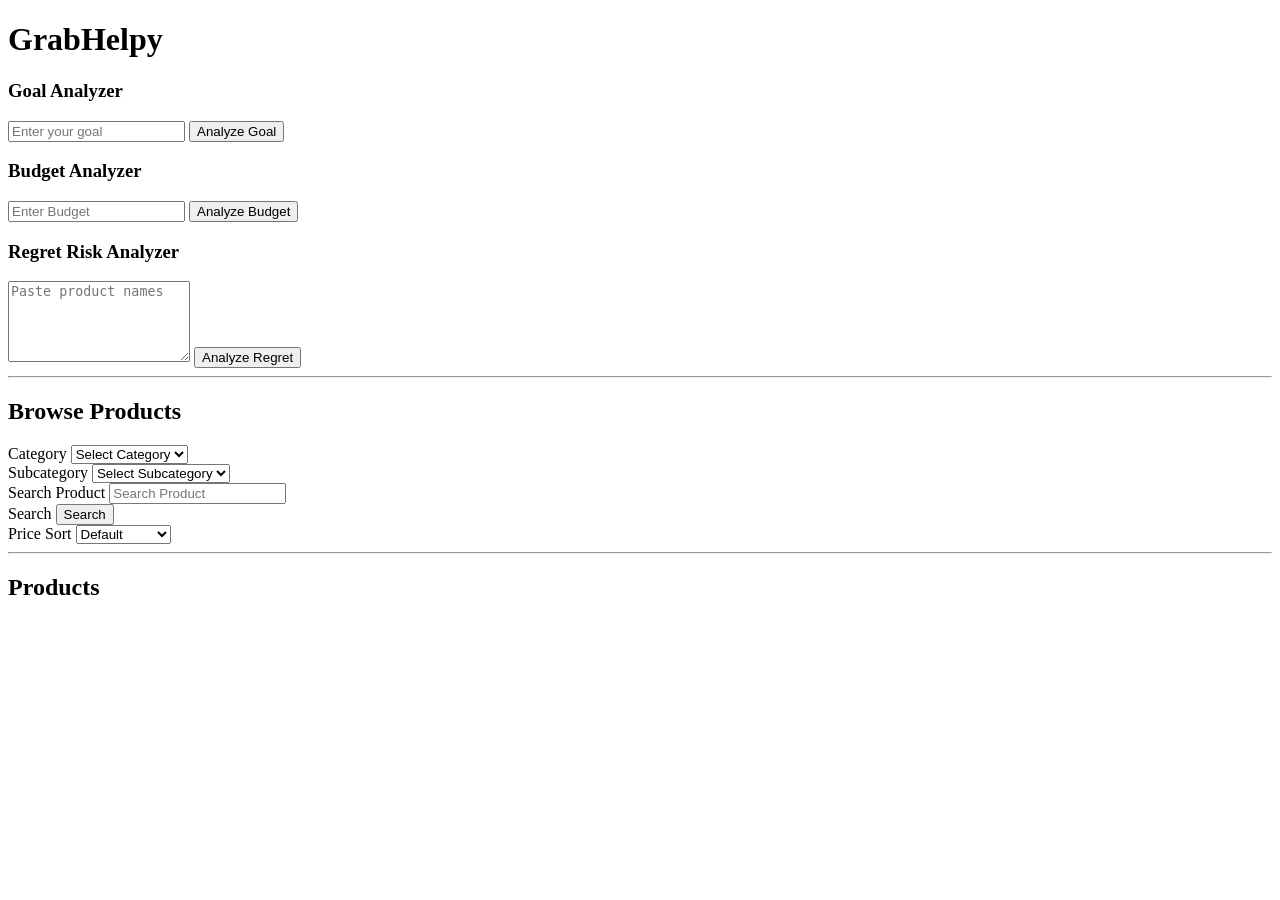
==== index.html @ 399f7e45 "Add files via upload" ====
<!DOCTYPE html>
<html lang="en">
<head>

<meta charset="UTF-8">

<meta name="viewport"
content="width=device-width, initial-scale=1.0">

<title>GrabHelpy</title>

<link rel="stylesheet"
href="css/style.css">

</head>

<body>

<h1>GrabHelpy</h1>

<div class="analyzers">

<div class="box">

<h3>Goal Analyzer</h3>

<input
type="text"
id="goalInput"
placeholder="Enter your goal">

<button onclick="analyzeGoal()">
Analyze Goal
</button>

</div>

<div class="box">

<h3>Budget Analyzer</h3>

<input
type="number"
id="budgetInput"
placeholder="Enter Budget">

<button onclick="analyzeBudget()">
Analyze Budget
</button>

</div>

<div class="box">

<h3>Regret Risk Analyzer</h3>

<textarea
id="regretInput"
rows="5"
placeholder="Paste product names">
</textarea>

<button onclick="analyzeRegret()">
Analyze Regret
</button>

</div>

</div>

<hr>

<h2>Browse Products</h2>

<div class="filters">

<div>

<label>Category</label>

<select id="categoryDropdown">

<option value="">
Select Category
</option>

</select>

</div>

<div>

<label>Subcategory</label>

<select id="subcategoryDropdown">

<option value="">
Select Subcategory
</option>

</select>

</div>

<div>

<label>Search Product</label>

<input
type="text"
id="productSearch"
placeholder="Search Product">

</div>

<div>

<label>Search</label>

<button onclick="searchProduct()">
Search
</button>

</div>

<div>

<label>Price Sort</label>

<select id="priceSort">

<option value="">
Default
</option>

<option value="low">
Low → High
</option>

<option value="high">
High → Low
</option>

</select>

</div>

</div>

<div id="analysisResult">
</div>

<hr>

<h2>Products</h2>

<div
id="productsGrid"
class="products-grid">
</div>

<script src="js/app.js"></script>

</body>
</html>
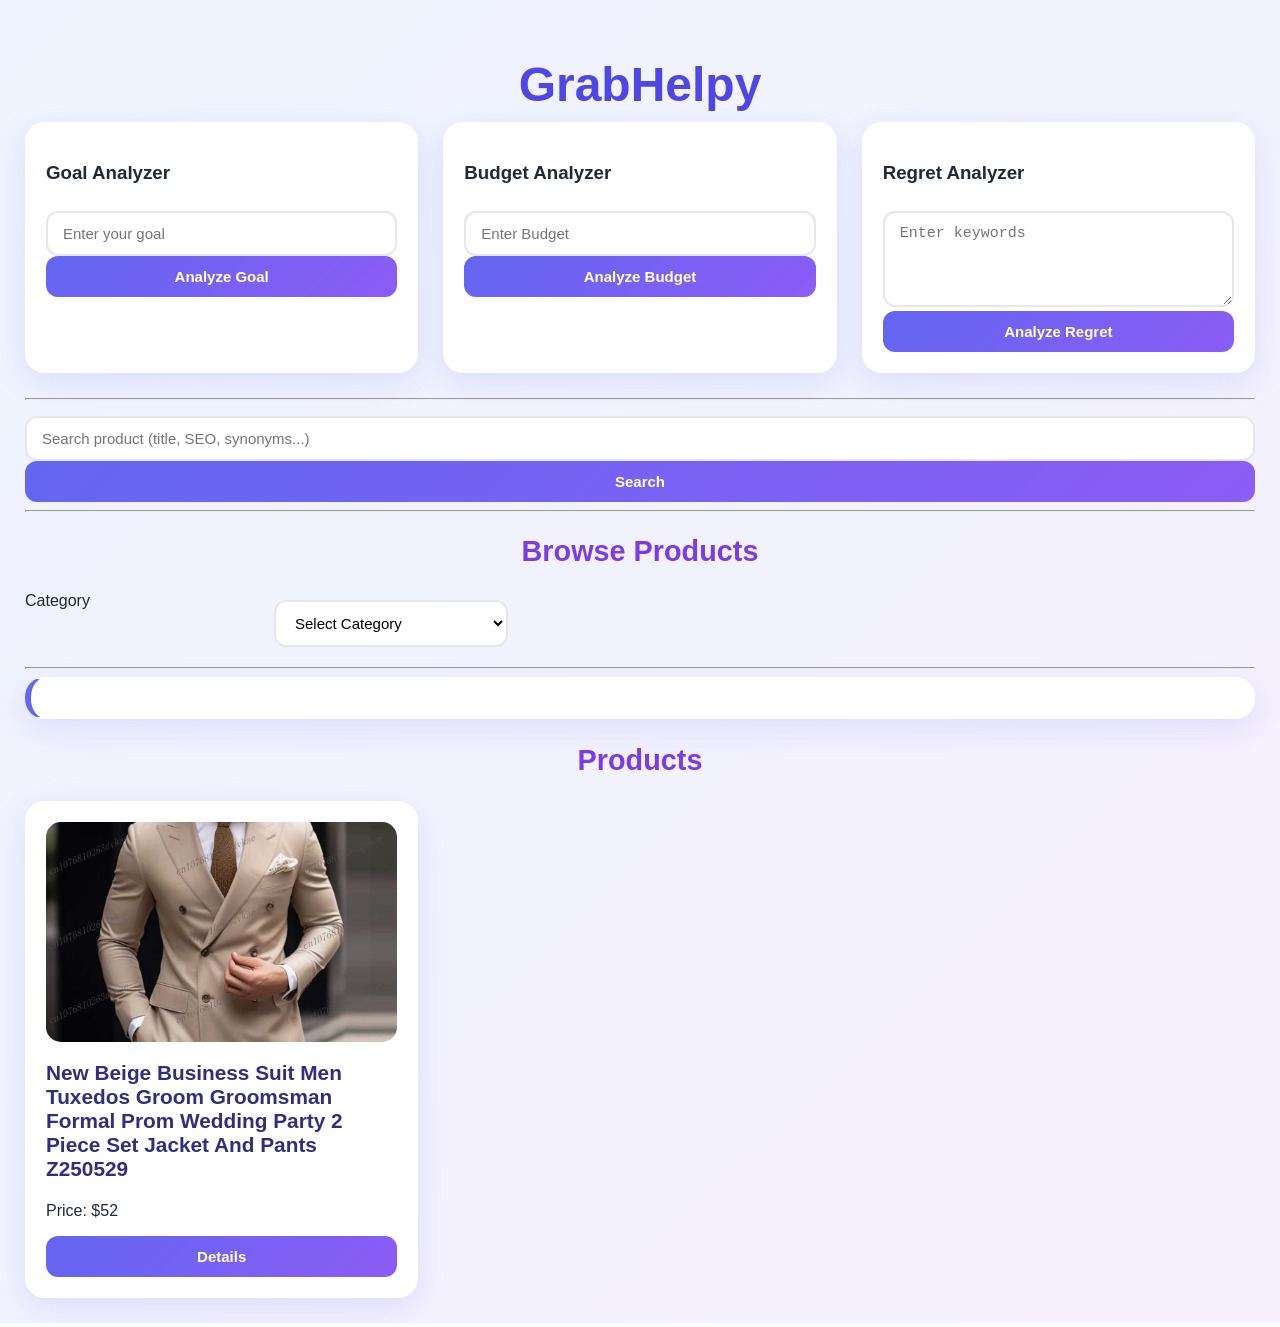
==== commit a293a7be: "initial update" ====
--- a/index.html
+++ b/index.html
@@ -1,165 +1,74 @@
-<!DOCTYPE html>
-<html lang="en">
-<head>
-
-<meta charset="UTF-8">
-
-<meta name="viewport"
-content="width=device-width, initial-scale=1.0">
-
-<title>GrabHelpy</title>
-
-<link rel="stylesheet"
-href="css/style.css">
-
-</head>
-
-<body>
-
-<h1>GrabHelpy</h1>
-
-<div class="analyzers">
-
-<div class="box">
-
-<h3>Goal Analyzer</h3>
-
-<input
-type="text"
-id="goalInput"
-placeholder="Enter your goal">
-
-<button onclick="analyzeGoal()">
-Analyze Goal
-</button>
-
-</div>
-
-<div class="box">
-
-<h3>Budget Analyzer</h3>
-
-<input
-type="number"
-id="budgetInput"
-placeholder="Enter Budget">
-
-<button onclick="analyzeBudget()">
-Analyze Budget
-</button>
-
-</div>
-
-<div class="box">
-
-<h3>Regret Risk Analyzer</h3>
-
-<textarea
-id="regretInput"
-rows="5"
-placeholder="Paste product names">
-</textarea>
-
-<button onclick="analyzeRegret()">
-Analyze Regret
-</button>
-
-</div>
-
-</div>
-
-<hr>
-
-<h2>Browse Products</h2>
-
-<div class="filters">
-
-<div>
-
-<label>Category</label>
-
-<select id="categoryDropdown">
-
-<option value="">
-Select Category
-</option>
-
-</select>
-
-</div>
-
-<div>
-
-<label>Subcategory</label>
-
-<select id="subcategoryDropdown">
-
-<option value="">
-Select Subcategory
-</option>
-
-</select>
-
-</div>
-
-<div>
-
-<label>Search Product</label>
-
-<input
-type="text"
-id="productSearch"
-placeholder="Search Product">
-
-</div>
-
-<div>
-
-<label>Search</label>
-
-<button onclick="searchProduct()">
-Search
-</button>
-
-</div>
-
-<div>
-
-<label>Price Sort</label>
-
-<select id="priceSort">
-
-<option value="">
-Default
-</option>
-
-<option value="low">
-Low → High
-</option>
-
-<option value="high">
-High → Low
-</option>
-
-</select>
-
-</div>
-
-</div>
-
-<div id="analysisResult">
-</div>
-
-<hr>
-
-<h2>Products</h2>
-
-<div
-id="productsGrid"
-class="products-grid">
-</div>
-
-<script src="js/app.js"></script>
-
-</body>
+<!DOCTYPE html>
+<html lang="en">
+<head>
+<meta charset="UTF-8">
+<meta name="viewport" content="width=device-width, initial-scale=1.0">
+
+<title>GrabHelpy</title>
+
+<link rel="stylesheet" href="css/style.css">
+</head>
+
+<body>
+
+<h1>GrabHelpy</h1>
+
+<!-- ANALYZERS -->
+<div class="analyzers">
+
+<div class="box">
+<h3>Goal Analyzer</h3>
+<input type="text" id="goalInput" placeholder="Enter your goal">
+<button onclick="analyzeGoal()">Analyze Goal</button>
+</div>
+
+<div class="box">
+<h3>Budget Analyzer</h3>
+<input type="number" id="budgetInput" placeholder="Enter Budget">
+<button onclick="analyzeBudget()">Analyze Budget</button>
+</div>
+
+<div class="box">
+<h3>Regret Analyzer</h3>
+<textarea id="regretInput" rows="4" placeholder="Enter keywords"></textarea>
+<button onclick="analyzeRegret()">Analyze Regret</button>
+</div>
+
+</div>
+
+<hr>
+
+<!-- SEARCH -->
+<div class="search-box">
+<input type="text" id="productSearch" placeholder="Search product (title, SEO, synonyms...)">
+<button onclick="searchProduct()">Search</button>
+</div>
+
+<hr>
+
+<!-- FILTERS -->
+<h2>Browse Products</h2>
+
+<div class="filters">
+
+<label>Category</label>
+<select id="categoryDropdown">
+<option value="">Select Category</option>
+</select>
+
+<!-- dynamic subcategory goes here -->
+<div id="subcategoryContainer"></div>
+
+</div>
+
+<hr>
+
+<div id="analysisResult"></div>
+
+<h2>Products</h2>
+<div id="productsGrid" class="products-grid"></div>
+
+<script src="js/app.js"></script>
+
+</body>
 </html>
--- a/css/style.css
+++ b/css/style.css
@@ -0,0 +1,160 @@
+body{
+    font-family:'Segoe UI',Arial,sans-serif;
+    margin:0;
+    padding:25px;
+    background:linear-gradient(135deg,#eef4ff,#f7f0ff);
+    color:#1f2937;
+}
+
+h1{
+    text-align:center;
+    font-size:3rem;
+    font-weight:800;
+    color:#4f46e5;
+    margin-bottom:10px;
+}
+
+h2{
+    text-align:center;
+    font-size:1.8rem;
+    font-weight:700;
+    color:#7c3aed;
+}
+
+.analyzers{
+    display:grid;
+    grid-template-columns:repeat(3,1fr);
+    gap:25px;
+    margin-bottom:25px;
+}
+
+.box,
+.product-card,
+#analysisResult{
+    background:rgba(255,255,255,0.95);
+    padding:20px;
+    border-radius:20px;
+    border:1px solid rgba(255,255,255,.5);
+    box-shadow:0 10px 30px rgba(99,102,241,.15);
+    transition:.3s;
+}
+
+.box:hover,
+.product-card:hover{
+    transform:translateY(-5px);
+    box-shadow:0 15px 35px rgba(99,102,241,.25);
+}
+
+.filters{
+    display:grid;
+    grid-template-columns:repeat(5,1fr);
+    gap:15px;
+    margin-bottom:20px;
+}
+
+.filter-buttons{
+    display:flex;
+    gap:15px;
+    margin-bottom:25px;
+}
+
+input,
+select,
+textarea{
+    width:100%;
+    padding:12px 15px;
+    margin-top:8px;
+    border:2px solid #e5e7eb;
+    border-radius:12px;
+    background:#fff;
+    font-size:15px;
+    transition:.3s;
+    box-sizing:border-box;
+}
+
+input:focus,
+select:focus,
+textarea:focus{
+    outline:none;
+    border-color:#6366f1;
+    box-shadow:0 0 0 4px rgba(99,102,241,.15);
+}
+
+button{
+    width:100%;
+    padding:12px;
+    border:none;
+    border-radius:12px;
+    background:linear-gradient(135deg,#6366f1,#8b5cf6);
+    color:white;
+    font-weight:700;
+    font-size:15px;
+    cursor:pointer;
+    transition:.3s;
+}
+
+button:hover{
+    transform:translateY(-2px);
+    box-shadow:0 8px 20px rgba(99,102,241,.35);
+}
+
+.products-grid{
+    display:grid;
+    grid-template-columns:repeat(auto-fill,minmax(300px,1fr));
+    gap:25px;
+}
+
+.product-card img{
+    width:100%;
+    height:220px;
+    object-fit:cover;
+    border-radius:15px;
+}
+
+.product-card h3{
+    margin-top:15px;
+    font-size:1.3rem;
+    font-weight:800;
+    color:#312e81;
+}
+
+.buy-link{
+    display:inline-block;
+    margin-top:10px;
+    padding:10px 18px;
+    border-radius:10px;
+    background:#ec4899;
+    color:white;
+    font-weight:700;
+    text-decoration:none;
+}
+
+.buy-link:hover{
+    background:#db2777;
+}
+
+.product-buttons{
+    display:flex;
+    gap:10px;
+    margin-top:15px;
+}
+
+#analysisResult{
+    margin-bottom:25px;
+    border-left:6px solid #6366f1;
+}
+
+@media(max-width:1000px){
+
+    .analyzers{
+        grid-template-columns:1fr;
+    }
+
+    .filters{
+        grid-template-columns:1fr;
+    }
+
+    h1{
+        font-size:2.2rem;
+    }
+}
